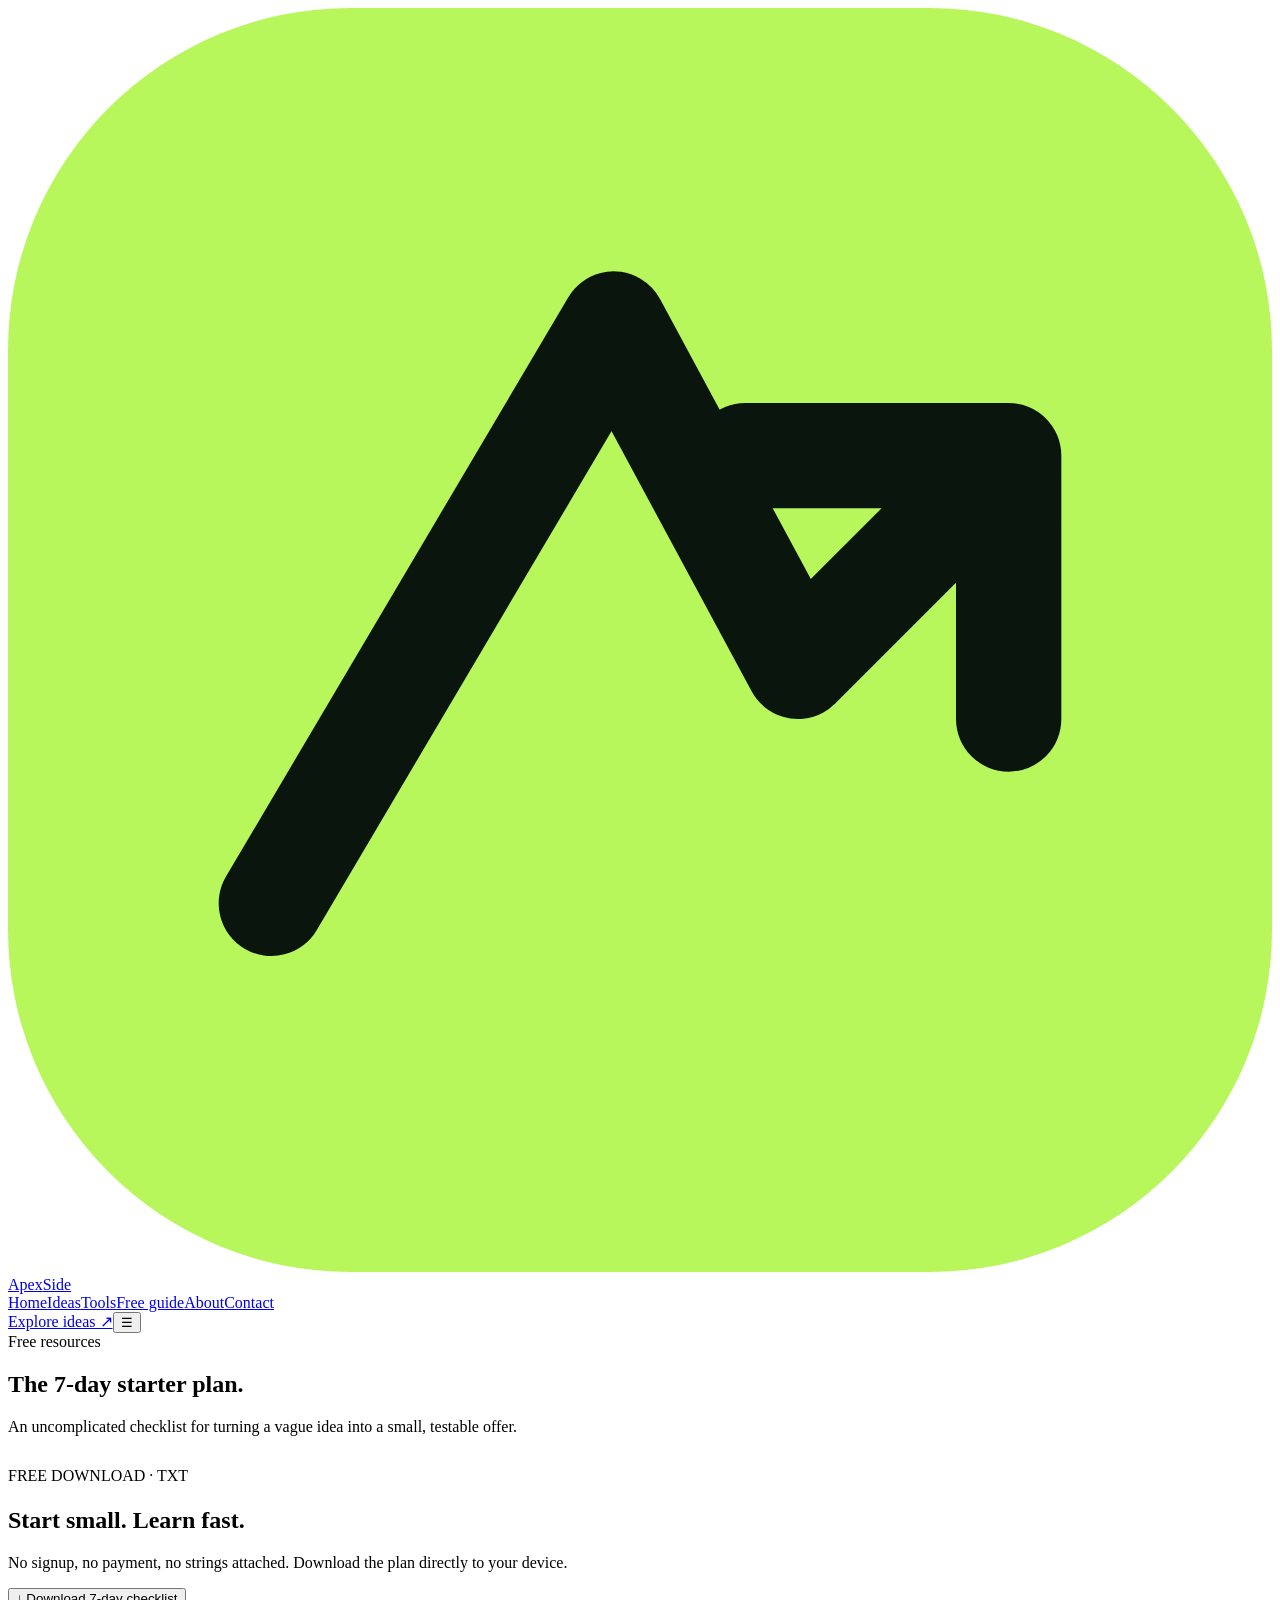
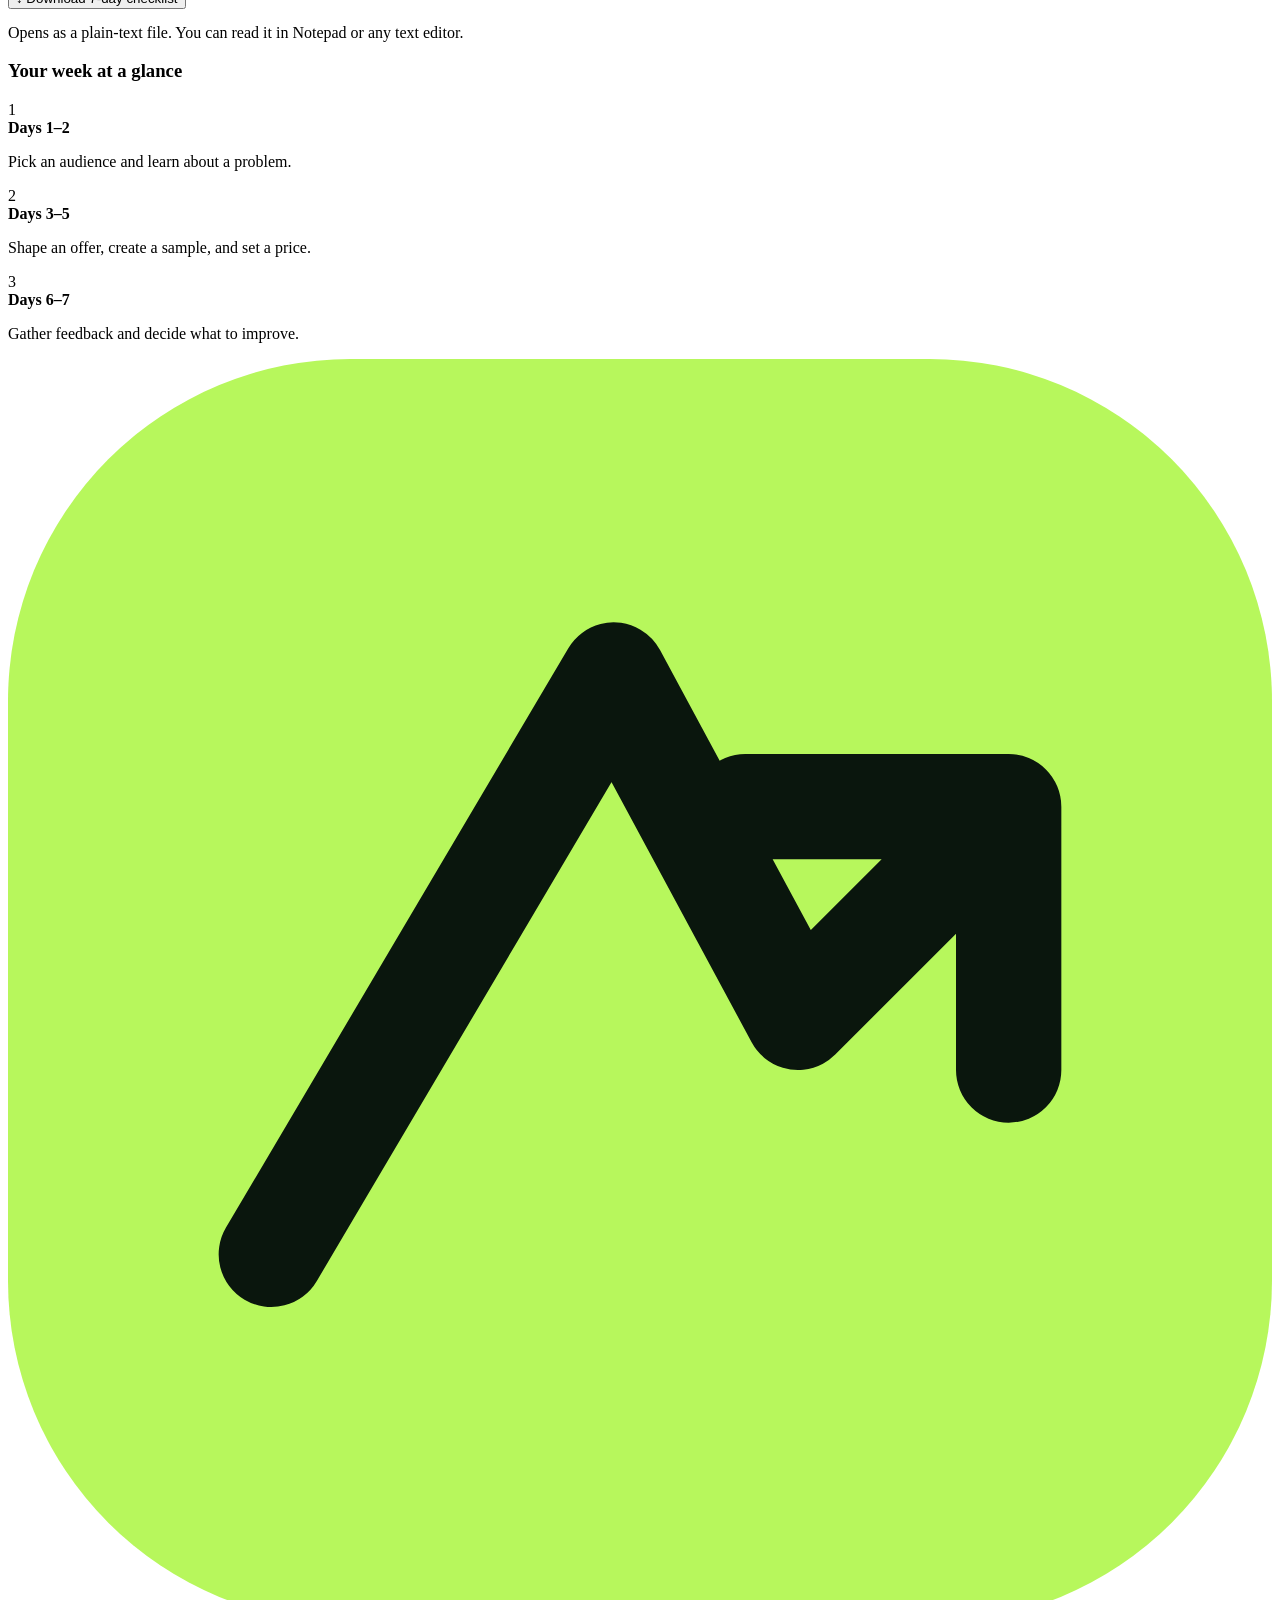
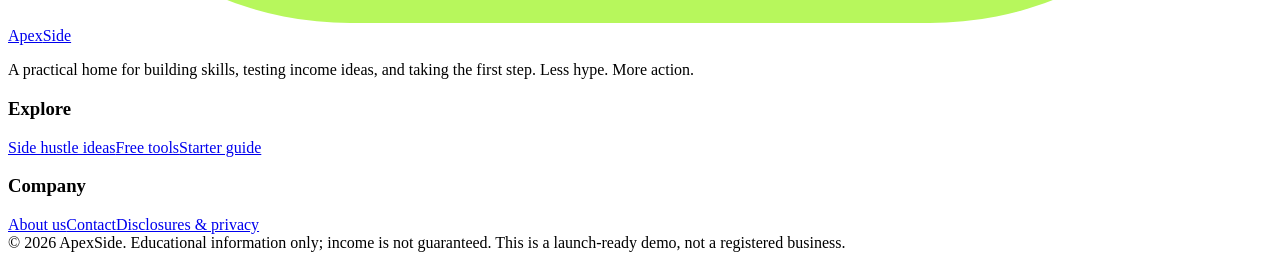
==== guides.html @ fc103f16 "Add files via upload" ====
<!doctype html><html lang="en"><head><meta charset="utf-8"><meta name="viewport" content="width=device-width,initial-scale=1"><meta name="theme-color" content="#080d0b"><meta name="description" content="Download a free seven-day side hustle starter plan without signup."><title>Free starter guide | ApexSide</title><link rel="icon" type="image/svg+xml" href="assets/favicon.svg"><link rel="stylesheet" href="assets/style.css"></head><body><header class="site-header"><div class="wrap nav"><a class="brand" href="index.html" aria-label="ApexSide home"><svg class="brand-mark" viewBox="0 0 48 48" fill="none" aria-hidden="true"><rect width="48" height="48" rx="13" fill="#B7F75C"/><path d="M10 34 23 12l7 13 8-8M28 17h10v10" stroke="#0A160D" stroke-width="4" stroke-linecap="round" stroke-linejoin="round"/></svg><span>Apex<span>Side</span></span></a><nav class="navlinks" id="navlinks" aria-label="Main navigation"><a href="index.html">Home</a><a href="ideas.html">Ideas</a><a href="tools.html">Tools</a><a href="guides.html" aria-current="page">Free guide</a><a href="about.html">About</a><a class="mobile-only" href="contact.html">Contact</a></nav><div class="nav-actions"><a class="btn btn-small" href="ideas.html">Explore ideas ↗</a><button class="menu-toggle" id="menu-toggle" aria-expanded="false" aria-controls="navlinks" aria-label="Toggle navigation">☰</button></div></div></header><main><section class="page-intro"><div class="wrap"><div class="eyebrow">Free resources</div><h1>The 7-day <span class="accent">starter plan.</span></h1><p class="sub">An uncomplicated checklist for turning a vague idea into a small, testable offer.</p></div></section><section class="section" style="padding-top:15px"><div class="wrap grid2"><div class="guide-panel"><span class="tag">FREE DOWNLOAD · TXT</span><h2 style="margin-top:22px">Start small. Learn fast.</h2><p class="sub">No signup, no payment, no strings attached. Download the plan directly to your device.</p><button id="guide-download" class="btn">↓ Download 7-day checklist</button><p class="fine" style="margin-top:15px">Opens as a plain-text file. You can read it in Notepad or any text editor.</p></div><div class="card"><h3>Your week at a glance</h3><div class="step"><span class="step-num">1</span><div><b>Days 1–2</b><p>Pick an audience and learn about a problem.</p></div></div><div class="step"><span class="step-num">2</span><div><b>Days 3–5</b><p>Shape an offer, create a sample, and set a price.</p></div></div><div class="step"><span class="step-num">3</span><div><b>Days 6–7</b><p>Gather feedback and decide what to improve.</p></div></div></div></div></section></main><footer class="footer"><div class="wrap"><div class="foot-grid"><div><a class="brand" href="index.html"><svg class="brand-mark" viewBox="0 0 48 48" fill="none" aria-hidden="true"><rect width="48" height="48" rx="13" fill="#B7F75C"/><path d="M10 34 23 12l7 13 8-8M28 17h10v10" stroke="#0A160D" stroke-width="4" stroke-linecap="round" stroke-linejoin="round"/></svg><span>Apex<span>Side</span></span></a><p>A practical home for building skills, testing income ideas, and taking the first step. Less hype. More action.</p></div><div><h3>Explore</h3><div class="foot-links"><a href="ideas.html">Side hustle ideas</a><a href="tools.html">Free tools</a><a href="guides.html">Starter guide</a></div></div><div><h3>Company</h3><div class="foot-links"><a href="about.html">About us</a><a href="contact.html">Contact</a><a href="disclosures.html">Disclosures & privacy</a></div></div></div><div class="copyright">© 2026 ApexSide. Educational information only; income is not guaranteed. This is a launch-ready demo, not a registered business.</div></div></footer><script src="assets/app.js" defer></script></body></html>
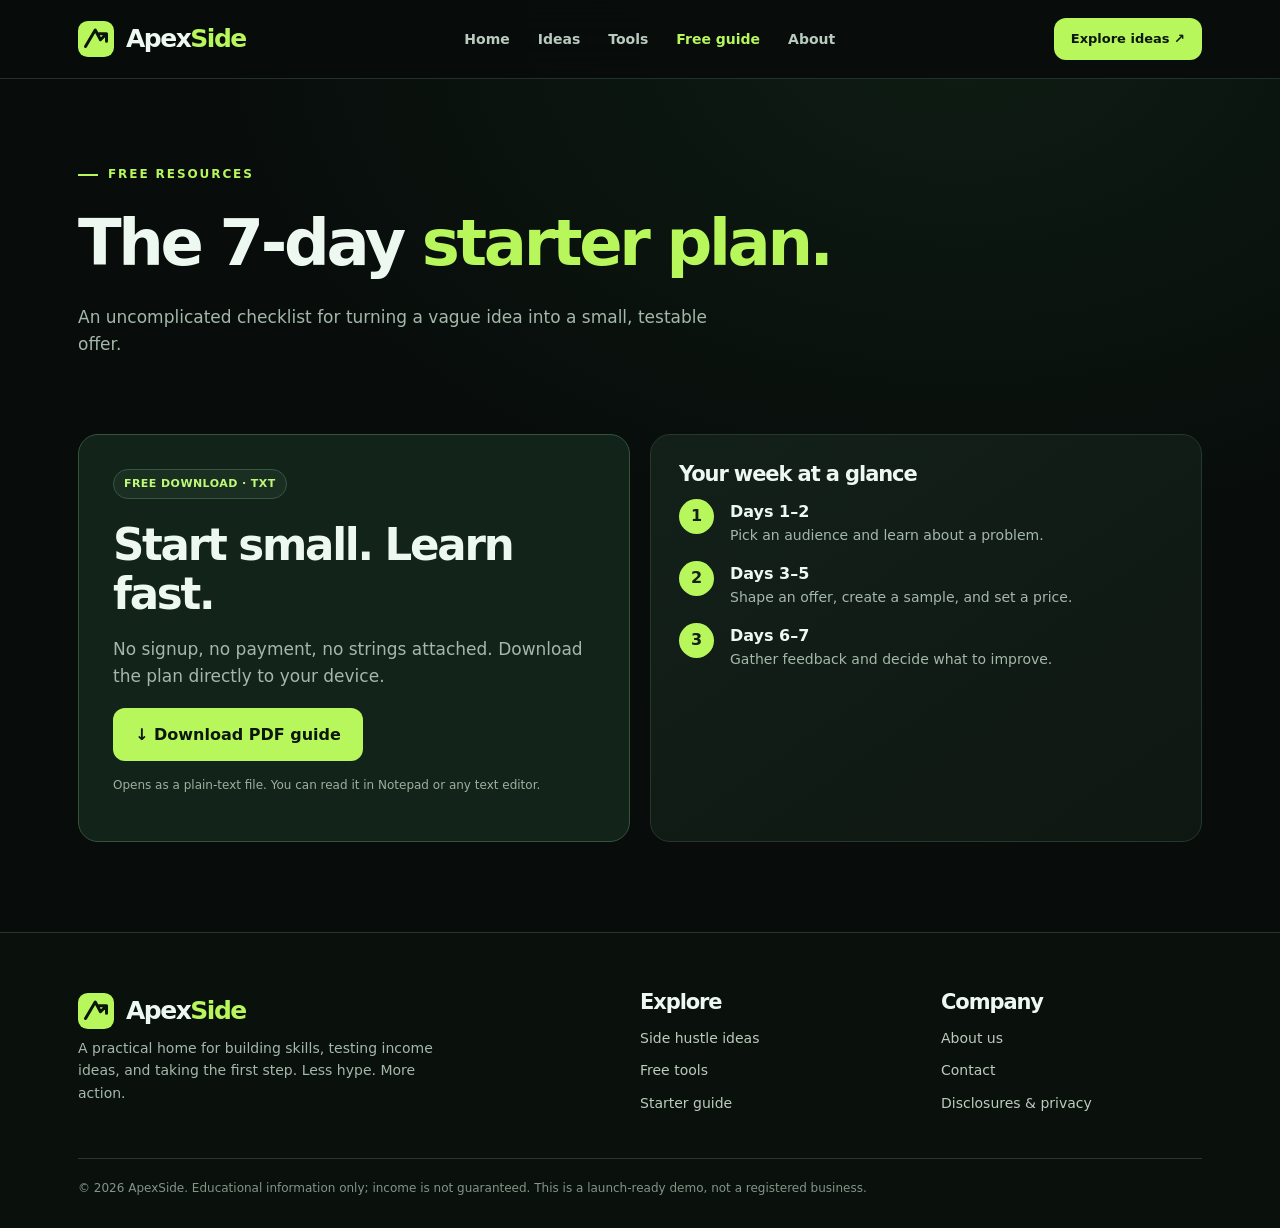
==== commit fd243652: "Change download link to PDF for starter guide Updated the download button to link to a PDF guide ins" ====
--- a/guides.html
+++ b/guides.html
@@ -1 +1 @@
-<!doctype html><html lang="en"><head><meta charset="utf-8"><meta name="viewport" content="width=device-width,initial-scale=1"><meta name="theme-color" content="#080d0b"><meta name="description" content="Download a free seven-day side hustle starter plan without signup."><title>Free starter guide | ApexSide</title><link rel="icon" type="image/svg+xml" href="assets/favicon.svg"><link rel="stylesheet" href="assets/style.css"></head><body><header class="site-header"><div class="wrap nav"><a class="brand" href="index.html" aria-label="ApexSide home"><svg class="brand-mark" viewBox="0 0 48 48" fill="none" aria-hidden="true"><rect width="48" height="48" rx="13" fill="#B7F75C"/><path d="M10 34 23 12l7 13 8-8M28 17h10v10" stroke="#0A160D" stroke-width="4" stroke-linecap="round" stroke-linejoin="round"/></svg><span>Apex<span>Side</span></span></a><nav class="navlinks" id="navlinks" aria-label="Main navigation"><a href="index.html">Home</a><a href="ideas.html">Ideas</a><a href="tools.html">Tools</a><a href="guides.html" aria-current="page">Free guide</a><a href="about.html">About</a><a class="mobile-only" href="contact.html">Contact</a></nav><div class="nav-actions"><a class="btn btn-small" href="ideas.html">Explore ideas ↗</a><button class="menu-toggle" id="menu-toggle" aria-expanded="false" aria-controls="navlinks" aria-label="Toggle navigation">☰</button></div></div></header><main><section class="page-intro"><div class="wrap"><div class="eyebrow">Free resources</div><h1>The 7-day <span class="accent">starter plan.</span></h1><p class="sub">An uncomplicated checklist for turning a vague idea into a small, testable offer.</p></div></section><section class="section" style="padding-top:15px"><div class="wrap grid2"><div class="guide-panel"><span class="tag">FREE DOWNLOAD · TXT</span><h2 style="margin-top:22px">Start small. Learn fast.</h2><p class="sub">No signup, no payment, no strings attached. Download the plan directly to your device.</p><button id="guide-download" class="btn">↓ Download 7-day checklist</button><p class="fine" style="margin-top:15px">Opens as a plain-text file. You can read it in Notepad or any text editor.</p></div><div class="card"><h3>Your week at a glance</h3><div class="step"><span class="step-num">1</span><div><b>Days 1–2</b><p>Pick an audience and learn about a problem.</p></div></div><div class="step"><span class="step-num">2</span><div><b>Days 3–5</b><p>Shape an offer, create a sample, and set a price.</p></div></div><div class="step"><span class="step-num">3</span><div><b>Days 6–7</b><p>Gather feedback and decide what to improve.</p></div></div></div></div></section></main><footer class="footer"><div class="wrap"><div class="foot-grid"><div><a class="brand" href="index.html"><svg class="brand-mark" viewBox="0 0 48 48" fill="none" aria-hidden="true"><rect width="48" height="48" rx="13" fill="#B7F75C"/><path d="M10 34 23 12l7 13 8-8M28 17h10v10" stroke="#0A160D" stroke-width="4" stroke-linecap="round" stroke-linejoin="round"/></svg><span>Apex<span>Side</span></span></a><p>A practical home for building skills, testing income ideas, and taking the first step. Less hype. More action.</p></div><div><h3>Explore</h3><div class="foot-links"><a href="ideas.html">Side hustle ideas</a><a href="tools.html">Free tools</a><a href="guides.html">Starter guide</a></div></div><div><h3>Company</h3><div class="foot-links"><a href="about.html">About us</a><a href="contact.html">Contact</a><a href="disclosures.html">Disclosures & privacy</a></div></div></div><div class="copyright">© 2026 ApexSide. Educational information only; income is not guaranteed. This is a launch-ready demo, not a registered business.</div></div></footer><script src="assets/app.js" defer></script></body></html>+<!doctype html><html lang="en"><head><meta charset="utf-8"><meta name="viewport" content="width=device-width,initial-scale=1"><meta name="theme-color" content="#080d0b"><meta name="description" content="Download a free seven-day side hustle starter plan without signup."><title>Free starter guide | ApexSide</title><link rel="icon" type="image/svg+xml" href="assets/favicon.svg"><link rel="stylesheet" href="assets/style.css"></head><body><header class="site-header"><div class="wrap nav"><a class="brand" href="index.html" aria-label="ApexSide home"><svg class="brand-mark" viewBox="0 0 48 48" fill="none" aria-hidden="true"><rect width="48" height="48" rx="13" fill="#B7F75C"/><path d="M10 34 23 12l7 13 8-8M28 17h10v10" stroke="#0A160D" stroke-width="4" stroke-linecap="round" stroke-linejoin="round"/></svg><span>Apex<span>Side</span></span></a><nav class="navlinks" id="navlinks" aria-label="Main navigation"><a href="index.html">Home</a><a href="ideas.html">Ideas</a><a href="tools.html">Tools</a><a href="guides.html" aria-current="page">Free guide</a><a href="about.html">About</a><a class="mobile-only" href="contact.html">Contact</a></nav><div class="nav-actions"><a class="btn btn-small" href="ideas.html">Explore ideas ↗</a><button class="menu-toggle" id="menu-toggle" aria-expanded="false" aria-controls="navlinks" aria-label="Toggle navigation">☰</button></div></div></header><main><section class="page-intro"><div class="wrap"><div class="eyebrow">Free resources</div><h1>The 7-day <span class="accent">starter plan.</span></h1><p class="sub">An uncomplicated checklist for turning a vague idea into a small, testable offer.</p></div></section><section class="section" style="padding-top:15px"><div class="wrap grid2"><div class="guide-panel"><span class="tag">FREE DOWNLOAD · TXT</span><h2 style="margin-top:22px">Start small. Learn fast.</h2><p class="sub">No signup, no payment, no strings attached. Download the plan directly to your device.</p><a class="btn" href="ApexSide-7-Day-Starter-Guide.pdf" download>↓ Download PDF guide</a><p class="fine" style="margin-top:15px">Opens as a plain-text file. You can read it in Notepad or any text editor.</p></div><div class="card"><h3>Your week at a glance</h3><div class="step"><span class="step-num">1</span><div><b>Days 1–2</b><p>Pick an audience and learn about a problem.</p></div></div><div class="step"><span class="step-num">2</span><div><b>Days 3–5</b><p>Shape an offer, create a sample, and set a price.</p></div></div><div class="step"><span class="step-num">3</span><div><b>Days 6–7</b><p>Gather feedback and decide what to improve.</p></div></div></div></div></section></main><footer class="footer"><div class="wrap"><div class="foot-grid"><div><a class="brand" href="index.html"><svg class="brand-mark" viewBox="0 0 48 48" fill="none" aria-hidden="true"><rect width="48" height="48" rx="13" fill="#B7F75C"/><path d="M10 34 23 12l7 13 8-8M28 17h10v10" stroke="#0A160D" stroke-width="4" stroke-linecap="round" stroke-linejoin="round"/></svg><span>Apex<span>Side</span></span></a><p>A practical home for building skills, testing income ideas, and taking the first step. Less hype. More action.</p></div><div><h3>Explore</h3><div class="foot-links"><a href="ideas.html">Side hustle ideas</a><a href="tools.html">Free tools</a><a href="guides.html">Starter guide</a></div></div><div><h3>Company</h3><div class="foot-links"><a href="about.html">About us</a><a href="contact.html">Contact</a><a href="disclosures.html">Disclosures & privacy</a></div></div></div><div class="copyright">© 2026 ApexSide. Educational information only; income is not guaranteed. This is a launch-ready demo, not a registered business.</div></div></footer><script src="assets/app.js" defer></script></body></html>
--- a/assets/style.css
+++ b/assets/style.css
@@ -0,0 +1 @@
+:root{--bg:#080d0b;--panel:#101a15;--panel2:#14231b;--line:#26372e;--text:#edf8f0;--muted:#a4b8aa;--green:#b7f75c;--green2:#55dc8c;--darkgreen:#163425;--radius:20px;--max:1180px}*{box-sizing:border-box}html{scroll-behavior:smooth}body{margin:0;background:var(--bg);color:var(--text);font-family:Inter,ui-sans-serif,system-ui,-apple-system,'Segoe UI',sans-serif;line-height:1.6}body:before{content:'';position:absolute;z-index:-1;top:0;left:0;width:100%;height:680px;background:radial-gradient(ellipse at 75% 5%,#1d422848,transparent 55%);pointer-events:none}a{color:inherit;text-decoration:none}button,input,select,textarea{font:inherit}button{cursor:pointer}.wrap{max-width:var(--max);margin:auto;padding:0 28px}.site-header{position:sticky;top:0;z-index:20;background:#080d0be8;backdrop-filter:blur(20px);border-bottom:1px solid #233129}.nav{display:flex;align-items:center;justify-content:space-between;min-height:78px;gap:16px}.brand{display:inline-flex;align-items:center;gap:12px;font-weight:850;letter-spacing:-.06em;font-size:25px}.brand span span{color:var(--green)}.brand-mark{width:36px;height:36px;flex-shrink:0}.navlinks{display:flex;align-items:center;gap:28px}.navlinks a{font-size:14px;color:#b9cbbf;font-weight:600}.navlinks a:hover,.navlinks a[aria-current=page]{color:var(--green)}.nav-actions{display:flex;align-items:center;gap:10px}.menu-toggle{display:none;background:none;color:var(--text);border:1px solid var(--line);border-radius:10px;padding:8px 12px}.btn{display:inline-flex;align-items:center;justify-content:center;gap:10px;border:1px solid transparent;border-radius:12px;background:var(--green);color:#0c170e;font-weight:800;padding:13px 21px;transition:transform .2s,background .2s;white-space:nowrap}.btn:hover{transform:translateY(-2px);background:#d1ff90}.btn-secondary{background:#17251c;color:var(--text);border-color:#3b5545}.btn-secondary:hover{background:#203d2b}.btn-small{font-size:13px;padding:10px 16px}.eyebrow{font-size:12px;font-weight:800;letter-spacing:.16em;text-transform:uppercase;color:var(--green);display:flex;align-items:center;gap:10px}.eyebrow:before{content:'';width:20px;height:2px;background:var(--green)}h1,h2,h3,p{margin-top:0}h1,h2,h3{letter-spacing:-.052em;line-height:1.12}h1{font-size:clamp(48px,6vw,82px);margin:24px 0}h2{font-size:clamp(32px,3.4vw,48px);margin:14px 0 18px}h3{font-size:21px;margin:0 0 12px}.sub{color:var(--muted);font-size:17px;max-width:650px}.muted{color:var(--muted)}.accent{color:var(--green)}.hero{padding:92px 0 88px}.hero-grid{display:grid;grid-template-columns:1.05fr .95fr;gap:58px;align-items:center}.hero p{max-width:550px;font-size:18px;color:var(--muted)}.hero-actions{display:flex;flex-wrap:wrap;gap:12px;margin:30px 0}.proof{display:flex;gap:30px;margin-top:45px;flex-wrap:wrap}.proof strong{font-size:24px;letter-spacing:-.045em;display:block}.proof span{font-size:12px;color:var(--muted)}.dashboard{background:linear-gradient(150deg,#1c3525,#0d1710);padding:20px;border:1px solid #38533d;border-radius:26px;box-shadow:0 32px 100px #0009;transform:rotate(1deg)}.dash-head{display:flex;align-items:center;justify-content:space-between;border-bottom:1px solid #35513b;padding:8px 6px 19px}.dash-head b{font-size:14px}.dots{display:flex;gap:6px}.dots i{display:block;width:8px;height:8px;border-radius:50%;background:#5a7e62}.dots i:first-child{background:var(--green)}.dash-body{padding:25px 8px 5px}.dash-body>small,.dash-stat small{color:#a3b8aa}.dash-number{font-size:47px;line-height:1.2;font-weight:800;letter-spacing:-.065em}.dash-pill{color:var(--green);font-size:12px;margin-left:8px}.bars{height:148px;display:flex;align-items:end;gap:10px;border-bottom:1px solid #416149;margin-top:22px}.bars span{flex:1;background:linear-gradient(#b8f862,#367750);border-radius:6px 6px 0 0;opacity:.85}.bars span:nth-child(even){opacity:.48}.dash-bottom{display:grid;grid-template-columns:1fr 1fr;gap:11px;margin-top:18px}.dash-stat{padding:15px;background:#14251a;border-radius:12px;border:1px solid #2e4434}.dash-stat b{display:block;font-size:18px}.dash-disclaimer{font-size:11px;color:#97a99c;margin-top:16px}.strip{border-block:1px solid var(--line);background:#0b130f;padding:22px 0}.strip-inner{display:flex;justify-content:space-between;gap:22px;flex-wrap:wrap;align-items:center}.strip b{font-size:12px;letter-spacing:.12em;color:#9caf9e;text-transform:uppercase}.strip span{font-weight:750;color:#c3d5c7}.section{padding:90px 0}.section-heading{display:flex;justify-content:space-between;align-items:end;gap:20px;margin-bottom:35px}.grid3{display:grid;grid-template-columns:repeat(3,minmax(0,1fr));gap:20px}.grid2{display:grid;grid-template-columns:repeat(2,minmax(0,1fr));gap:20px}.card{background:linear-gradient(145deg,#132019,#0f1713);border:1px solid var(--line);border-radius:var(--radius);padding:28px}.card:hover{border-color:#46764d}.card p{font-size:14px;color:var(--muted)}.iconbox{display:grid;place-items:center;font-size:24px;color:var(--green);background:#243b29;border:1px solid #385940;width:50px;height:50px;border-radius:14px;margin-bottom:28px}.tag{display:inline-flex;padding:5px 10px;border:1px solid #385741;background:#1a2f21;border-radius:99px;color:#bdfa78;font-size:11px;font-weight:800;letter-spacing:.04em}.meta{display:flex;flex-wrap:wrap;gap:10px;margin:15px 0 22px}.meta span{font-size:12px;color:#bfd0c2;background:#203026;border-radius:7px;padding:5px 9px}.text-link{color:var(--green);font-weight:750;font-size:14px}.text-link:hover{text-decoration:underline}.feature{padding:42px;min-height:370px;display:flex;flex-direction:column;justify-content:space-between;background:radial-gradient(circle at top right,#2b4b2b,#15231a 65%)}.feature-art{height:136px;display:flex;align-items:center;justify-content:center;font-size:90px;color:var(--green);font-weight:900;letter-spacing:-.08em}.cta-block{border:1px solid #4a774b;border-radius:24px;padding:55px;background:radial-gradient(ellipse at 90% 50%,#335a31,transparent 55%),#182b1d;display:flex;align-items:center;justify-content:space-between;gap:30px}.cta-block p{color:#bbccbb;max-width:580px}.footer{background:#0a100c;border-top:1px solid var(--line);padding:58px 0 30px}.foot-grid{display:grid;grid-template-columns:2fr 1fr 1fr;gap:40px}.foot-grid p{color:var(--muted);font-size:14px;max-width:370px}.foot-links{display:flex;flex-direction:column;gap:10px}.foot-links a{font-size:14px;color:#bbccbd}.foot-links a:hover{color:var(--green)}.copyright{border-top:1px solid var(--line);margin-top:40px;padding-top:20px;color:#829587;font-size:12px}.page-intro{padding:86px 0 44px}.page-intro h1{font-size:clamp(44px,5vw,67px)}.filters{display:flex;gap:8px;flex-wrap:wrap;margin-bottom:28px}.filter-btn{background:#132017;color:#bfcebf;border:1px solid #2b4130;border-radius:50px;padding:9px 16px;font-size:13px;font-weight:700}.filter-btn.active{background:var(--green);color:#101910;border-color:var(--green)}.tool-panel{background:#14221a;border:1px solid #36523c;padding:34px;border-radius:22px}.field{display:flex;flex-direction:column;gap:8px;margin-bottom:19px}.field label{font-size:13px;font-weight:700;color:#c8dbce}.field input,.field select,.field textarea{border:1px solid #3b5542;border-radius:10px;background:#0a130e;color:var(--text);padding:13px 14px;outline:none;width:100%}.field input:focus,.field select:focus,.field textarea:focus{border-color:var(--green)}.field textarea{min-height:130px}.result-box{padding:25px;border:1px solid #527e4e;border-radius:16px;background:#1b3521}.result-number{font-size:38px;font-weight:850;line-height:1.2;letter-spacing:-.06em;color:var(--green)}.fine{font-size:12px;color:#9faf9e}.hidden{display:none!important}.step{display:flex;gap:16px}.step-num{width:35px;height:35px;display:grid;place-items:center;flex-shrink:0;border-radius:50%;color:#142018;background:var(--green);font-weight:900}.article{max-width:790px;margin:auto}.article p,.article li{color:#b2c3b6}.article h2{font-size:30px;margin-top:40px}.article ol li{margin:10px 0}.divider{height:1px;background:var(--line);margin:28px 0}.notice{border-left:3px solid var(--green);padding:16px 20px;background:#142319;color:#bad2bf;border-radius:0 12px 12px 0}.badge-top{display:inline-flex;border:1px solid #476343;background:#1a2e1e;border-radius:99px;padding:7px 12px;font-size:12px;color:#c6f5a0;font-weight:700}.empty{padding:30px;color:var(--muted);text-align:center;border:1px dashed var(--line);border-radius:16px}.card[hidden]{display:none}.status{font-size:13px;color:var(--green);min-height:20px}.guide-panel{background:#12231a;border:1px solid #35533b;border-radius:20px;padding:34px}.mobile-only{display:none}@media(max-width:900px){.hero-grid{grid-template-columns:1fr;gap:36px}.dashboard{max-width:600px;transform:none}.grid3{grid-template-columns:repeat(2,1fr)}.navlinks{gap:14px}.navlinks a{font-size:12px}.foot-grid{grid-template-columns:1.5fr 1fr 1fr}.hero{padding-top:60px}}@media(max-width:650px){.wrap{padding:0 18px}.nav{min-height:68px}.menu-toggle{display:block}.nav-actions .btn{display:none}.navlinks{display:none;position:absolute;left:0;right:0;top:68px;padding:20px;background:#0e1811;border-bottom:1px solid var(--line);flex-direction:column;align-items:stretch;gap:18px}.navlinks.open{display:flex}.navlinks a{font-size:15px}.hero{padding:64px 0}.proof{gap:18px}.grid3,.grid2,.foot-grid{grid-template-columns:1fr}.section{padding:58px 0}.section-heading{align-items:start;flex-direction:column}.cta-block{padding:32px;align-items:start;flex-direction:column}.card{padding:23px}.tool-panel{padding:23px}.strip-inner{gap:12px}.page-intro{padding:58px 0 25px}.dash-number{font-size:40px}}
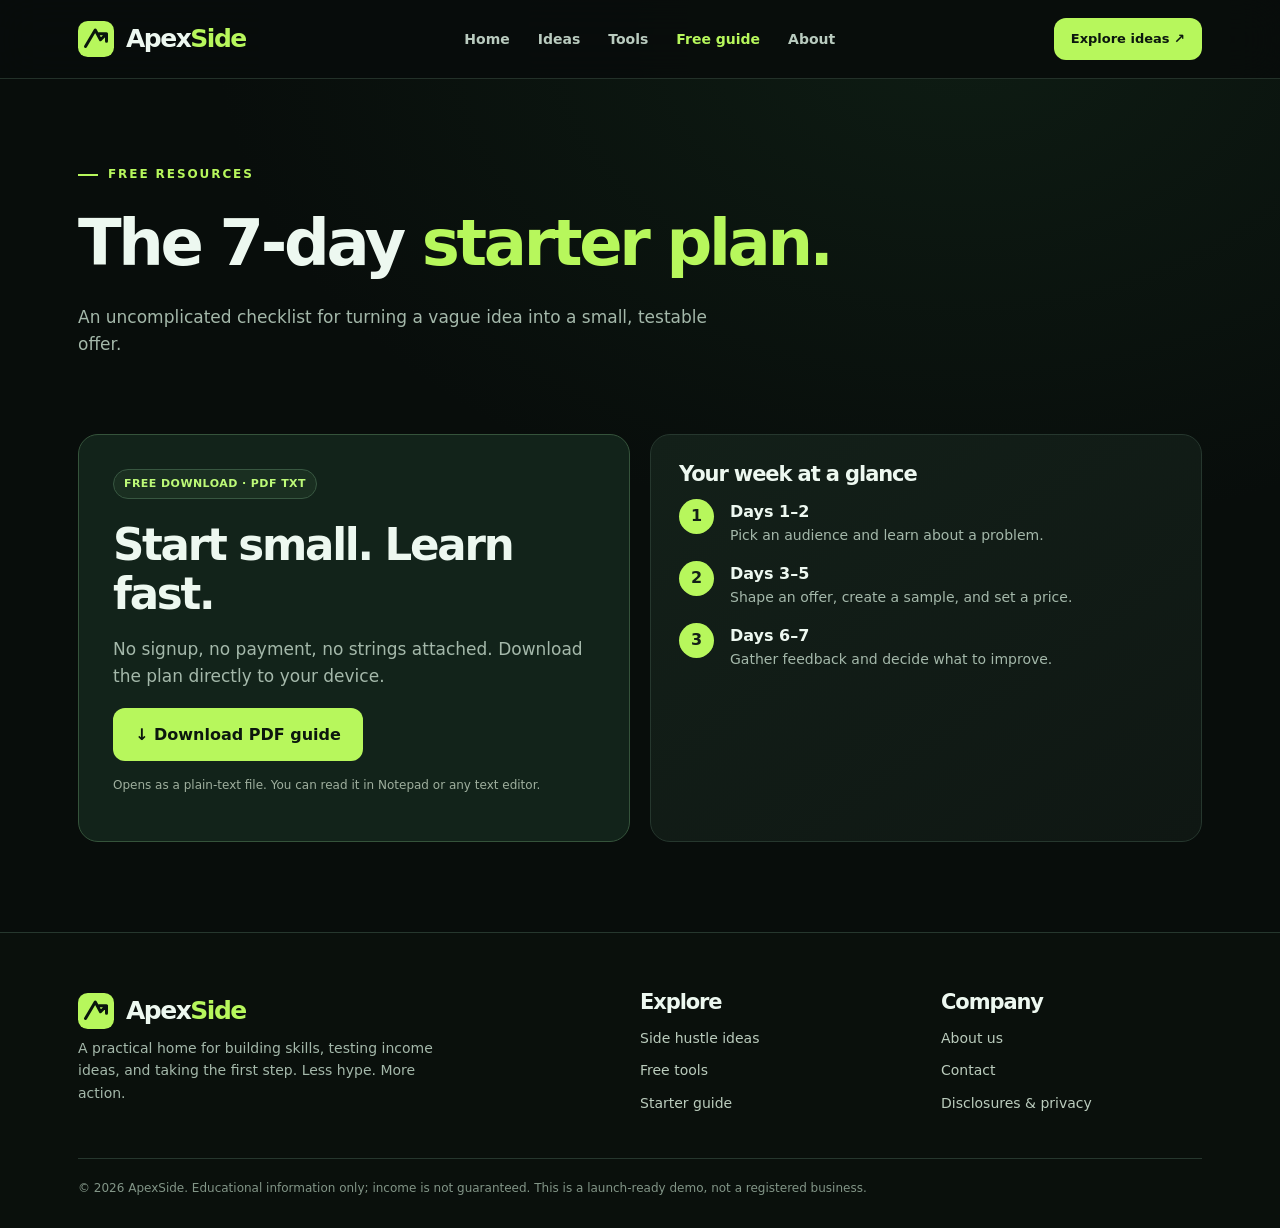
==== commit 34839996: "Modify download tag for clarity Updated the download tag to include 'PDF' in addition to 'TXT'." ====
--- a/guides.html
+++ b/guides.html
@@ -1 +1 @@
-<!doctype html><html lang="en"><head><meta charset="utf-8"><meta name="viewport" content="width=device-width,initial-scale=1"><meta name="theme-color" content="#080d0b"><meta name="description" content="Download a free seven-day side hustle starter plan without signup."><title>Free starter guide | ApexSide</title><link rel="icon" type="image/svg+xml" href="assets/favicon.svg"><link rel="stylesheet" href="assets/style.css"></head><body><header class="site-header"><div class="wrap nav"><a class="brand" href="index.html" aria-label="ApexSide home"><svg class="brand-mark" viewBox="0 0 48 48" fill="none" aria-hidden="true"><rect width="48" height="48" rx="13" fill="#B7F75C"/><path d="M10 34 23 12l7 13 8-8M28 17h10v10" stroke="#0A160D" stroke-width="4" stroke-linecap="round" stroke-linejoin="round"/></svg><span>Apex<span>Side</span></span></a><nav class="navlinks" id="navlinks" aria-label="Main navigation"><a href="index.html">Home</a><a href="ideas.html">Ideas</a><a href="tools.html">Tools</a><a href="guides.html" aria-current="page">Free guide</a><a href="about.html">About</a><a class="mobile-only" href="contact.html">Contact</a></nav><div class="nav-actions"><a class="btn btn-small" href="ideas.html">Explore ideas ↗</a><button class="menu-toggle" id="menu-toggle" aria-expanded="false" aria-controls="navlinks" aria-label="Toggle navigation">☰</button></div></div></header><main><section class="page-intro"><div class="wrap"><div class="eyebrow">Free resources</div><h1>The 7-day <span class="accent">starter plan.</span></h1><p class="sub">An uncomplicated checklist for turning a vague idea into a small, testable offer.</p></div></section><section class="section" style="padding-top:15px"><div class="wrap grid2"><div class="guide-panel"><span class="tag">FREE DOWNLOAD · TXT</span><h2 style="margin-top:22px">Start small. Learn fast.</h2><p class="sub">No signup, no payment, no strings attached. Download the plan directly to your device.</p><a class="btn" href="ApexSide-7-Day-Starter-Guide.pdf" download>↓ Download PDF guide</a><p class="fine" style="margin-top:15px">Opens as a plain-text file. You can read it in Notepad or any text editor.</p></div><div class="card"><h3>Your week at a glance</h3><div class="step"><span class="step-num">1</span><div><b>Days 1–2</b><p>Pick an audience and learn about a problem.</p></div></div><div class="step"><span class="step-num">2</span><div><b>Days 3–5</b><p>Shape an offer, create a sample, and set a price.</p></div></div><div class="step"><span class="step-num">3</span><div><b>Days 6–7</b><p>Gather feedback and decide what to improve.</p></div></div></div></div></section></main><footer class="footer"><div class="wrap"><div class="foot-grid"><div><a class="brand" href="index.html"><svg class="brand-mark" viewBox="0 0 48 48" fill="none" aria-hidden="true"><rect width="48" height="48" rx="13" fill="#B7F75C"/><path d="M10 34 23 12l7 13 8-8M28 17h10v10" stroke="#0A160D" stroke-width="4" stroke-linecap="round" stroke-linejoin="round"/></svg><span>Apex<span>Side</span></span></a><p>A practical home for building skills, testing income ideas, and taking the first step. Less hype. More action.</p></div><div><h3>Explore</h3><div class="foot-links"><a href="ideas.html">Side hustle ideas</a><a href="tools.html">Free tools</a><a href="guides.html">Starter guide</a></div></div><div><h3>Company</h3><div class="foot-links"><a href="about.html">About us</a><a href="contact.html">Contact</a><a href="disclosures.html">Disclosures & privacy</a></div></div></div><div class="copyright">© 2026 ApexSide. Educational information only; income is not guaranteed. This is a launch-ready demo, not a registered business.</div></div></footer><script src="assets/app.js" defer></script></body></html>
+<!doctype html><html lang="en"><head><meta charset="utf-8"><meta name="viewport" content="width=device-width,initial-scale=1"><meta name="theme-color" content="#080d0b"><meta name="description" content="Download a free seven-day side hustle starter plan without signup."><title>Free starter guide | ApexSide</title><link rel="icon" type="image/svg+xml" href="assets/favicon.svg"><link rel="stylesheet" href="assets/style.css"></head><body><header class="site-header"><div class="wrap nav"><a class="brand" href="index.html" aria-label="ApexSide home"><svg class="brand-mark" viewBox="0 0 48 48" fill="none" aria-hidden="true"><rect width="48" height="48" rx="13" fill="#B7F75C"/><path d="M10 34 23 12l7 13 8-8M28 17h10v10" stroke="#0A160D" stroke-width="4" stroke-linecap="round" stroke-linejoin="round"/></svg><span>Apex<span>Side</span></span></a><nav class="navlinks" id="navlinks" aria-label="Main navigation"><a href="index.html">Home</a><a href="ideas.html">Ideas</a><a href="tools.html">Tools</a><a href="guides.html" aria-current="page">Free guide</a><a href="about.html">About</a><a class="mobile-only" href="contact.html">Contact</a></nav><div class="nav-actions"><a class="btn btn-small" href="ideas.html">Explore ideas ↗</a><button class="menu-toggle" id="menu-toggle" aria-expanded="false" aria-controls="navlinks" aria-label="Toggle navigation">☰</button></div></div></header><main><section class="page-intro"><div class="wrap"><div class="eyebrow">Free resources</div><h1>The 7-day <span class="accent">starter plan.</span></h1><p class="sub">An uncomplicated checklist for turning a vague idea into a small, testable offer.</p></div></section><section class="section" style="padding-top:15px"><div class="wrap grid2"><div class="guide-panel"><span class="tag">FREE DOWNLOAD · PDF TXT</span><h2 style="margin-top:22px">Start small. Learn fast.</h2><p class="sub">No signup, no payment, no strings attached. Download the plan directly to your device.</p><a class="btn" href="ApexSide-7-Day-Starter-Guide.pdf" download>↓ Download PDF guide</a><p class="fine" style="margin-top:15px">Opens as a plain-text file. You can read it in Notepad or any text editor.</p></div><div class="card"><h3>Your week at a glance</h3><div class="step"><span class="step-num">1</span><div><b>Days 1–2</b><p>Pick an audience and learn about a problem.</p></div></div><div class="step"><span class="step-num">2</span><div><b>Days 3–5</b><p>Shape an offer, create a sample, and set a price.</p></div></div><div class="step"><span class="step-num">3</span><div><b>Days 6–7</b><p>Gather feedback and decide what to improve.</p></div></div></div></div></section></main><footer class="footer"><div class="wrap"><div class="foot-grid"><div><a class="brand" href="index.html"><svg class="brand-mark" viewBox="0 0 48 48" fill="none" aria-hidden="true"><rect width="48" height="48" rx="13" fill="#B7F75C"/><path d="M10 34 23 12l7 13 8-8M28 17h10v10" stroke="#0A160D" stroke-width="4" stroke-linecap="round" stroke-linejoin="round"/></svg><span>Apex<span>Side</span></span></a><p>A practical home for building skills, testing income ideas, and taking the first step. Less hype. More action.</p></div><div><h3>Explore</h3><div class="foot-links"><a href="ideas.html">Side hustle ideas</a><a href="tools.html">Free tools</a><a href="guides.html">Starter guide</a></div></div><div><h3>Company</h3><div class="foot-links"><a href="about.html">About us</a><a href="contact.html">Contact</a><a href="disclosures.html">Disclosures & privacy</a></div></div></div><div class="copyright">© 2026 ApexSide. Educational information only; income is not guaranteed. This is a launch-ready demo, not a registered business.</div></div></footer><script src="assets/app.js" defer></script></body></html>
